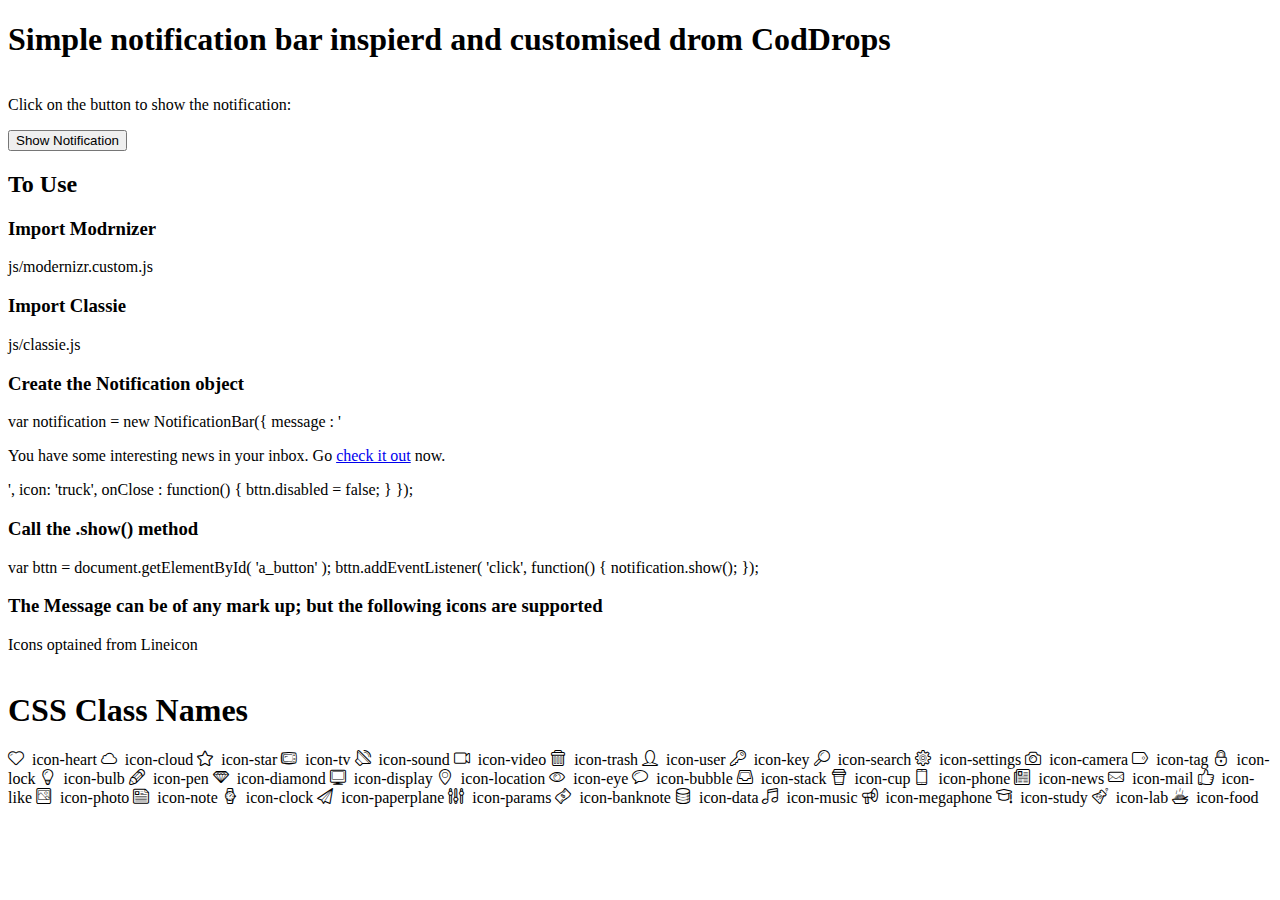
==== index.html @ 0bfe4d2d "included index.html" ====
<!DOCTYPE html>
<html lang="en" class="no-js">
	<head>
		<meta charset="UTF-8" />
		<meta http-equiv="X-UA-Compatible" content="IE=edge"> 
		<meta name="viewport" content="width=device-width, initial-scale=1"> 
		<title>Notification Styles Inspiration | Top Bar Slide</title>
		<meta name="description" content="Various styles and effects for unobtrusive notifications on a website" />
		<meta name="keywords" content="notification, inspiration, style, effect, growl, javascript" />
		<meta name="author" content="Codrops" />
		<!-- <link rel="shortcut icon" href="../favicon.ico"> -->
		<link rel="stylesheet" type="text/css" href="css/notification.css" />
		<script src="js/modernizr.custom.js"></script>
		<!--[if IE]>
  		<script src="http://html5shiv.googlecode.com/svn/trunk/html5.js"></script>
		<![endif]-->
	</head>
	<body class="color-5">
		<div class="container">
			<!-- Top Navigation -->
			
			<header class="codrops-header">
				<h1>Simple notification bar inspierd and customised drom CodDrops</span></h1>
			</header>
			<div class="main clearfix">
				<div class="column">
					<p class="small">Click on the button to show the notification:</p>
					<button id="notification-trigger" class="progress-button">
						<span class="content">Show Notification</span>
						<span class="progress"></span>
					</button>
				</div>
			</div>
			<h2>To Use</h2>
			<div class=""info>
				<h3>Import Modrnizer</h3>
				<div class="instr">
					<span>js/modernizr.custom.js</span>
				</div>
			</div>
			<div class=""info>
				<h3>Import Classie</h3>
				<div class="instr">
					<span>js/classie.js</span>
				</div>
			</div>
			<div class=""info>
				<h3>Create the Notification object</h3>
				<div class="instr">
					<p>
						var notification = new NotificationBar({
							message : '<p>You have some interesting news in your inbox. Go <a href="#">check it out</a> now.</p>',
							icon: 'truck',
							onClose : function() {
								bttn.disabled = false;
							}
						});
					</p>
				</div>
			</div>
			<div class=""info>
				<h3>Call the .show() method</h3>
				<div class="instr">
					<p>
						var bttn = document.getElementById( 'a_button' );
						
						bttn.addEventListener( 'click', function() {
							notification.show();
						});
					</p>
				</div>
			</div>
			<div class=""info>
				<h3>The Message can be of any mark up; but the following icons are supported</h3>
				<p>Icons optained from Lineicon</p>
				<section class="mtm clearfix" id="glyphs">
	<header>
		<h1>CSS Class Names</h1>
	</header>
	<span class="box1">
		<span aria-hidden="true" class="icon-heart"></span>
		&nbsp;icon-heart
	</span>
	<span class="box1">
		<span aria-hidden="true" class="icon-cloud"></span>
		&nbsp;icon-cloud
	</span>
	<span class="box1">
		<span aria-hidden="true" class="icon-star"></span>
		&nbsp;icon-star
	</span>
	<span class="box1">
		<span aria-hidden="true" class="icon-tv"></span>
		&nbsp;icon-tv
	</span>
	<span class="box1">
		<span aria-hidden="true" class="icon-sound"></span>
		&nbsp;icon-sound
	</span>
	<span class="box1">
		<span aria-hidden="true" class="icon-video"></span>
		&nbsp;icon-video
	</span>
	<span class="box1">
		<span aria-hidden="true" class="icon-trash"></span>
		&nbsp;icon-trash
	</span>
	<span class="box1">
		<span aria-hidden="true" class="icon-user"></span>
		&nbsp;icon-user
	</span>
	<span class="box1">
		<span aria-hidden="true" class="icon-key"></span>
		&nbsp;icon-key
	</span>
	<span class="box1">
		<span aria-hidden="true" class="icon-search"></span>
		&nbsp;icon-search
	</span>
	<span class="box1">
		<span aria-hidden="true" class="icon-settings"></span>
		&nbsp;icon-settings
	</span>
	<span class="box1">
		<span aria-hidden="true" class="icon-camera"></span>
		&nbsp;icon-camera
	</span>
	<span class="box1">
		<span aria-hidden="true" class="icon-tag"></span>
		&nbsp;icon-tag
	</span>
	<span class="box1">
		<span aria-hidden="true" class="icon-lock"></span>
		&nbsp;icon-lock
	</span>
	<span class="box1">
		<span aria-hidden="true" class="icon-bulb"></span>
		&nbsp;icon-bulb
	</span>
	<span class="box1">
		<span aria-hidden="true" class="icon-pen"></span>
		&nbsp;icon-pen
	</span>
	<span class="box1">
		<span aria-hidden="true" class="icon-diamond"></span>
		&nbsp;icon-diamond
	</span>
	<span class="box1">
		<span aria-hidden="true" class="icon-display"></span>
		&nbsp;icon-display
	</span>
	<span class="box1">
		<span aria-hidden="true" class="icon-location"></span>
		&nbsp;icon-location
	</span>
	<span class="box1">
		<span aria-hidden="true" class="icon-eye"></span>
		&nbsp;icon-eye
	</span>
	<span class="box1">
		<span aria-hidden="true" class="icon-bubble"></span>
		&nbsp;icon-bubble
	</span>
	<span class="box1">
		<span aria-hidden="true" class="icon-stack"></span>
		&nbsp;icon-stack
	</span>
	<span class="box1">
		<span aria-hidden="true" class="icon-cup"></span>
		&nbsp;icon-cup
	</span>
	<span class="box1">
		<span aria-hidden="true" class="icon-phone"></span>
		&nbsp;icon-phone
	</span>
	<span class="box1">
		<span aria-hidden="true" class="icon-news"></span>
		&nbsp;icon-news
	</span>
	<span class="box1">
		<span aria-hidden="true" class="icon-mail"></span>
		&nbsp;icon-mail
	</span>
	<span class="box1">
		<span aria-hidden="true" class="icon-like"></span>
		&nbsp;icon-like
	</span>
	<span class="box1">
		<span aria-hidden="true" class="icon-photo"></span>
		&nbsp;icon-photo
	</span>
	<span class="box1">
		<span aria-hidden="true" class="icon-note"></span>
		&nbsp;icon-note
	</span>
	<span class="box1">
		<span aria-hidden="true" class="icon-clock"></span>
		&nbsp;icon-clock
	</span>
	<span class="box1">
		<span aria-hidden="true" class="icon-paperplane"></span>
		&nbsp;icon-paperplane
	</span>
	<span class="box1">
		<span aria-hidden="true" class="icon-params"></span>
		&nbsp;icon-params
	</span>
	<span class="box1">
		<span aria-hidden="true" class="icon-banknote"></span>
		&nbsp;icon-banknote
	</span>
	<span class="box1">
		<span aria-hidden="true" class="icon-data"></span>
		&nbsp;icon-data
	</span>
	<span class="box1">
		<span aria-hidden="true" class="icon-music"></span>
		&nbsp;icon-music
	</span>
	<span class="box1">
		<span aria-hidden="true" class="icon-megaphone"></span>
		&nbsp;icon-megaphone
	</span>
	<span class="box1">
		<span aria-hidden="true" class="icon-study"></span>
		&nbsp;icon-study
	</span>
	<span class="box1">
		<span aria-hidden="true" class="icon-lab"></span>
		&nbsp;icon-lab
	</span>
	<span class="box1">
		<span aria-hidden="true" class="icon-food"></span>
		&nbsp;icon-food
	</span>
			</div>
						
		</div><!-- /container -->
		<script src="js/classie.js"></script>
		<!-- <script src="js/notificationFx.js"></script> -->
		<script src="js/NotificationBar.js"></script>
		<script>
			(function() {
				var bttn = document.getElementById( 'notification-trigger' );

				// make sure..
				bttn.disabled = false;

				bttn.addEventListener( 'click', function() {
					// simulate loading (for demo purposes only)
					
					var notification = new NotificationBar({
							message : '<p>Some thing amazing has happened. Go <a href="#">check it out</a> now.</p>',
							/* icon: 'truck', */	
							layout : 'bar',
							location: 'top',
							onClose : function() {
								bttn.disabled = false;
							}
						});

						// show the notification
						notification.show();
					/* 
					classie.add( bttn, 'active' );
					setTimeout( function() {

						classie.remove( bttn, 'active' );
						
						// create the notification
						var notification = new NotificationFx({
							message : '<p>You have some interesting news in your inbox. Go <a href="#">check it out</a> now.</p>',
							icon: 'search',
							layout : 'bar',
							location: 'top',
							effect : 'slidetop',
							type : 'notice', // notice, warning or error
							onClose : function() {
								bttn.disabled = false;
							}
						});

						// show the notification
						notification.show();

					}, 1200 );
					
					// disable the button (for demo purposes only)
					this.disabled = true; */
				} );
			})();
		</script>
	</body>
</html>
---- css/notification.css ----
/* icons */

@import url("linecons/style.css");

/* to ensure padding remains within the page */
*, *:after, *:before { -webkit-box-sizing: border-box; box-sizing: border-box; }
.clearfix:before, .clearfix:after { content: ''; display: table; }
.clearfix:after { clear: both; }

/* ----------------------------------------------------------------------- 
	Default Icons
   ----------------------------------------------------------------------- */

.icon:before {
	font-family: 'linecons';
	speak: none;
	font-style: normal;
	font-weight: normal;
	font-variant: normal;
	text-transform: none;
	line-height: 1;
	font-size: 2em;
	display: inline-block;
	/* Better Font Rendering =========== */
	-webkit-font-smoothing: antialiased;
	-moz-osx-font-smoothing: grayscale;
}
/* 
.icon-search:before {
	content: "\e600";
}
.icon-settings:before {
	content: "\e601";
}
.icon-bulb:before {
	content: "\e602";
}
.icon-mail:before {
	content: "\e603";
}
.icon-paperplane:before {
	content: "\e604";
}
.icon-megaphone:before {
	content: "\e605";
}
.icon-calendar:before {
	content: "\e606";
}
*/
/* ----------------------------------------------------------------------- 
	Default Notification styles
   ----------------------------------------------------------------------- */

.ns-box {
	position: fixed;
	padding: 22px;
	line-height: 1.4;
	z-index: 1000;
	pointer-events: none;
	color: rgba(250,251,255,0.95);
	font-size: 90%;
	font-family: 'Helvetica Neue', 'Segoe UI', Helvetica, Arial, sans-serif;
}

.ns-theme-default {
	background: rgba(150, 127, 173, 0.85);
}

/* positioning */
.ns-box {
	bottom: 0;
	/* top: 0; */ /* the positioning happens here */
	left: 0;
	width: 100%;
}
	

.ns-box.ns-show {
	pointer-events: auto;
}

.ns-box a {
	color: inherit;
	opacity: 0.7;
	font-weight: 700;
}

.ns-box a:hover,
.ns-box a:focus {
	opacity: 1;
}

.ns-box p {
	margin: 0;
}

.ns-box.ns-show,
.ns-box.ns-visible {
	pointer-events: auto;
}

.ns-close {
	width: 20px;
	height: 20px;
	position: absolute;
	right: 4px;
	top: 4px;
	overflow: hidden;
	text-indent: 100%;
	cursor: pointer;
	-webkit-backface-visibility: hidden;
	backface-visibility: hidden;
}

.ns-close:hover, 
.ns-close:focus {
	outline: none;
}

.ns-close::before,
.ns-close::after {
	content: '';
	position: absolute;
	width: 3px;
	height: 60%;
	top: 50%;
	left: 50%;
	background: #6e6e6e;
}

.ns-close:hover::before,
.ns-close:hover::after {
	background: #fff;
}

.ns-close::before {
	-webkit-transform: translate(-50%,-50%) rotate(45deg);
	transform: translate(-50%,-50%) rotate(45deg);
}

.ns-close::after {
	-webkit-transform: translate(-50%,-50%) rotate(-45deg);
	transform: translate(-50%,-50%) rotate(-45deg);
}

.ns-box .ns-close {
	background: transparent;
	top: 50%;
	right: 20px;
	-webkit-transform: translateY(-50%);
	transform: translateY(-50%);
	/* -webkit-transform: translateY(-50%);
	transform: translateY(-50%); */
}

.ns-box .ns-close::before,
.ns-box .ns-close::after {
	background: #b7b5b3;
}

/* prevents post animation flicker */
[class^="ns-effect-"].ns-box.ns-hide,
[class*=" ns-effect-"].ns-box.ns-hide {
	-webkit-animation-direction: reverse;
	animation-direction: reverse;
}

/* Slide on top */
[class*=" ns-effect-"] {
	box-shadow: inset 4.5em 0 rgba(0,0,0,0.6);
}

[class*="ns-effect-slide"] .icon {
	position: absolute;
	display: block;
	font-size: 109%;
	top: 50%;
	left: 1em;
	-webkit-transform: translate3d(0,-50%,0);
	transform: translate3d(0,-50%,0);
}

[class*="ns-effect-slide"] p {
	padding: 0 3.2em;
	font-size: 1.2em;
	display: inline-block;
}


[class*="ns-effect-slide"] .ns-close::before,
[class*="ns-effect-slide"] .ns-close::after {
	width: 2px;
	background: #14151b;
}

[class*="ns-effect-slide"] .ns-close:hover::before,
[class*="ns-effect-slide"] .ns-close:hover::after {
	background: #fff;
}

[class*="ns-effect-slide"].ns-show .icon,
[class*="ns-effect-slide"].ns-show p {
	-webkit-animation-name: animScaleUp;
	animation-name: animScaleUp;
	-webkit-animation-duration: 0.3s;
	animation-duration: 0.3s;
	-webkit-animation-delay: 0.2s;
	animation-delay: 0.2s;
	-webkit-animation-fill-mode: both;
	animation-fill-mode: both;
}

[class*="ns-effect-slide"].ns-show p {
	-webkit-animation-name: animFade;
	animation-name: animFade;
}

@-webkit-keyframes animScaleUp {
	0% { opacity: 0; -webkit-transform: translate3d(0,-50%,0) scale3d(0,0,1); }
	100% { opacity 1; -webkit-transform: translate3d(0,-50%,0) scale3d(1,1,1); }
}

@keyframes animScaleUp {
	0% { opacity: 0; -webkit-transform: translate3d(0,-50%,0) scale3d(0,0,1); transform: translate3d(0,-50%,0) scale3d(0,0,1); }
	100% { opacity 1; -webkit-transform: translate3d(0,-50%,0) scale3d(1,1,1); transform: translate3d(0,-50%,0) scale3d(1,1,1); }
}

[class*="ns-effect-slide"].ns-show,
[class*="ns-effect-slide"].ns-hide {
	-webkit-animation-name: animSlideBottom;
	animation-name: animSlideBottom;
	-webkit-animation-duration: 0.3s;
	animation-duration: 0.3s;
}

@-webkit-keyframes animSlideTop {
	0% { -webkit-transform: translate3d(0,-100%,0); }
	100% { -webkit-transform: translate3d(0,0,0); }
}

@keyframes animSlideTop {
	0% { -webkit-transform: translate3d(0,-100%,0); transform: translate3d(0,-100%,0); }
	100% { -webkit-transform: translate3d(0,0,0); transform: translate3d(0,0,0); }
}

@-webkit-keyframes animSlideBottom {
	0% { -webkit-transform: translate3d(0,100%,0); }
	100% { -webkit-transform: translate3d(0,0,0); }
	/* 0% { -webkit-transform: translate3d(0,0,0); }
	100% { -webkit-transform: translate3d(0,-100%,0); } */
}

@keyframes animSlideBottom {
	0% { -webkit-transform: translate3d(0,100%,0); transform: translate3d(0,100%,0); }
	100% { -webkit-transform: translate3d(0,0,0); transform: translate3d(0,0,0); }
	/* 0% { -webkit-transform: translate3d(0,0,0); transform: translate3d(0,0,0); }
	100% { -webkit-transform: translate3d(0,-100%,0); transform: translate3d(0,-100%,0); } */
}

@-webkit-keyframes animFade {
	0% { opacity: 0; }
	100% { opacity: 1; }
}

@keyframes animFade {
	0% { opacity: 0; }
	100% { opacity: 1; }
}
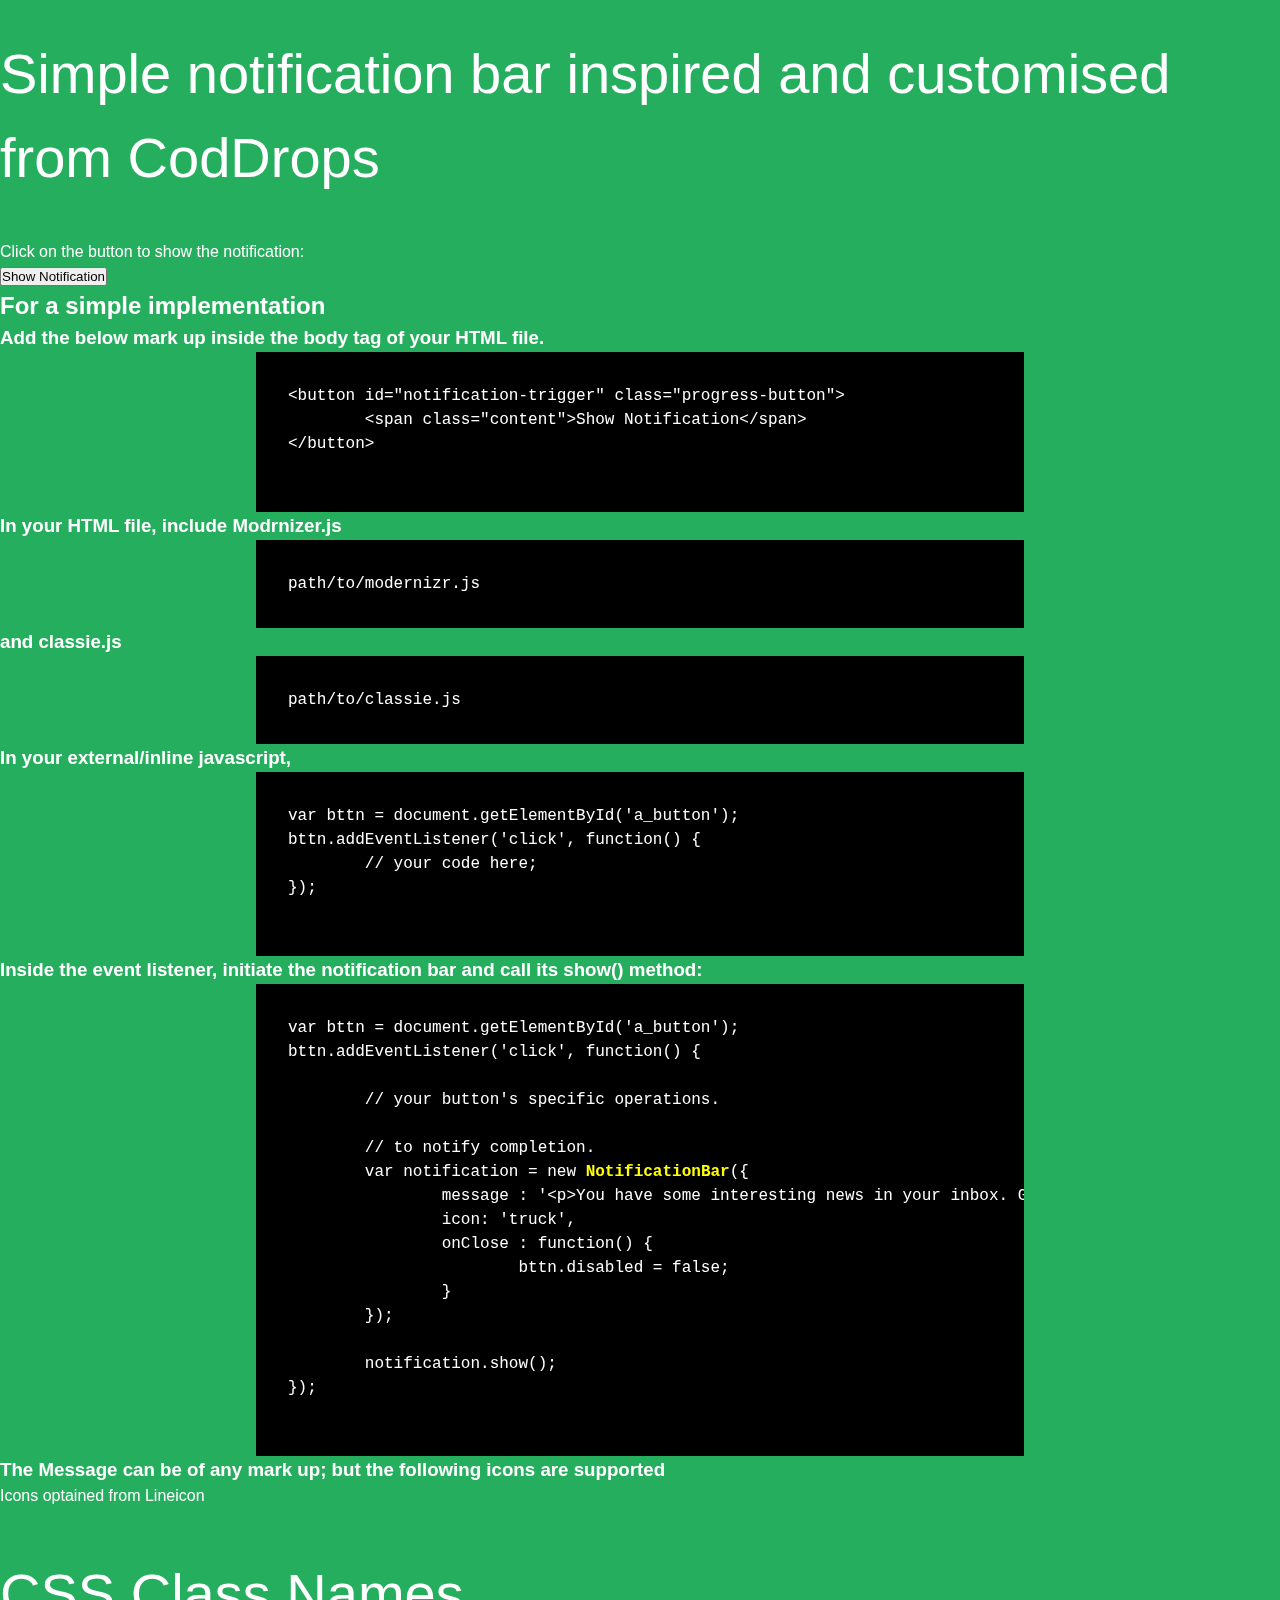
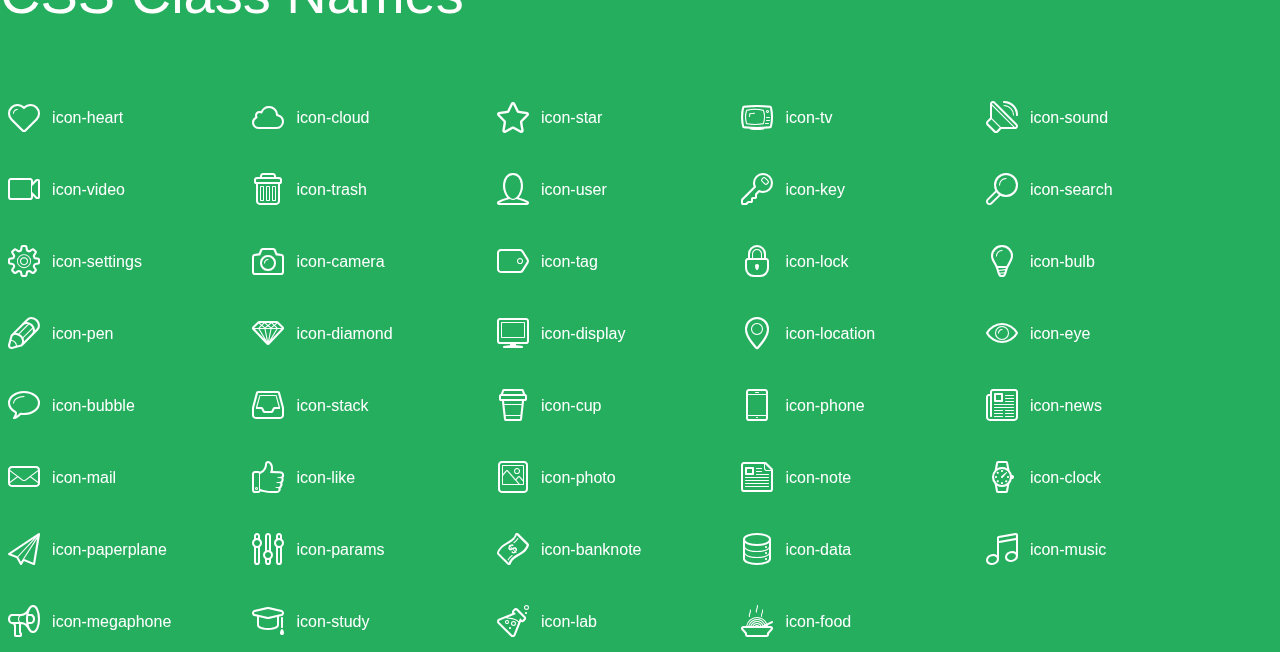
==== commit d9b2917d: "added basic styling" ====
--- a/index.html
+++ b/index.html
@@ -10,17 +10,21 @@
 		<meta name="author" content="Codrops" />
 		<!-- <link rel="shortcut icon" href="../favicon.ico"> -->
 		<link rel="stylesheet" type="text/css" href="css/notification.css" />
+		<link rel="stylesheet" type="text/css" href="css/style.css" />
 		<script src="js/modernizr.custom.js"></script>
 		<!--[if IE]>
   		<script src="http://html5shiv.googlecode.com/svn/trunk/html5.js"></script>
 		<![endif]-->
+		<style>
+
+</style>
 	</head>
 	<body class="color-5">
 		<div class="container">
 			<!-- Top Navigation -->
 			
 			<header class="codrops-header">
-				<h1>Simple notification bar inspierd and customised drom CodDrops</span></h1>
+				<h1>Simple notification bar inspired and customised from CodDrops</span></h1>
 			</header>
 			<div class="main clearfix">
 				<div class="column">
@@ -31,46 +35,65 @@
 					</button>
 				</div>
 			</div>
-			<h2>To Use</h2>
+			<h2>For a simple implementation</h2>
 			<div class=""info>
-				<h3>Import Modrnizer</h3>
-				<div class="instr">
-					<span>js/modernizr.custom.js</span>
-				</div>
-			</div>
-			<div class=""info>
-				<h3>Import Classie</h3>
-				<div class="instr">
-					<span>js/classie.js</span>
-				</div>
-			</div>
-			<div class=""info>
-				<h3>Create the Notification object</h3>
-				<div class="instr">
-					<p>
-						var notification = new NotificationBar({
-							message : '<p>You have some interesting news in your inbox. Go <a href="#">check it out</a> now.</p>',
-							icon: 'truck',
-							onClose : function() {
-								bttn.disabled = false;
-							}
-						});
-					</p>
-				</div>
-			</div>
-			<div class=""info>
-				<h3>Call the .show() method</h3>
-				<div class="instr">
-					<p>
-						var bttn = document.getElementById( 'a_button' );
-						
-						bttn.addEventListener( 'click', function() {
-							notification.show();
-						});
-					</p>
-				</div>
-			</div>
-			<div class=""info>
+				<h3>Add the below mark up inside the body tag of your HTML file.</h3>
+				<div class="instr">
+					<pre class="snippet">
+&lt;button id="notification-trigger" class="progress-button"&gt;
+	&lt;span class="content"&gt;Show Notification&lt;/span&gt;
+&lt;/button&gt;
+					</pre>
+				</div>
+			</div>
+			
+			<div class="info">
+				<h3>In your HTML file, include Modrnizer.js</h3>
+				<div class="instr">
+					<pre class="snippet">path/to/modernizr.js</pre>
+				</div>
+			</div>
+			<div class="info">
+				<h3>and classie.js</h3>
+				<div class="instr">
+					<pre class="snippet">path/to/classie.js</pre>
+				</div>
+			</div>
+			<div class="info">
+				<h3>In your external/inline javascript, </h3>
+				<div class="instr">
+					<pre class="snippet">
+var bttn = document.getElementById('a_button');
+bttn.addEventListener('click', function() {
+	// your code here;
+});
+					</pre>
+				</div>
+			</div>
+			<div class="info">
+				<h3> Inside the event listener, initiate the notification bar and call its show() method:</h3>
+				<div class="instr">
+					<pre class="snippet">
+var bttn = document.getElementById('a_button');
+bttn.addEventListener('click', function() {
+
+	// your button's specific operations.
+
+	// to notify completion.
+	var notification = new <b style="color: yellow; text-decoration: none;">NotificationBar</b>({
+		message : '&lt;p&gt;You have some interesting news in your inbox. Go &lt;a href="#"&gt;check it out&lt;/a&gt; now.&lt;/p&gt;',
+		icon: 'truck',
+		onClose : function() {
+			bttn.disabled = false;
+		}
+	});
+	
+	notification.show();
+});
+					</pre>
+				</div>
+			</div>
+			<div class="info">
 				<h3>The Message can be of any mark up; but the following icons are supported</h3>
 				<p>Icons optained from Lineicon</p>
 				<section class="mtm clearfix" id="glyphs">
--- a/css/style.css
+++ b/css/style.css
@@ -0,0 +1,119 @@
+	section, header, footer {display: block;}
+	body {
+		font-family: 'Varela Round', sans-serif;
+		color: #333333;
+		line-height: 1.5;
+		font-size: 16px;
+		background:#26ae5f;
+		color:white;
+		-moz-text-shadow: 0 1px 1px rgba(0, 0, 0, 0.21);
+		-webkit-text-shadow: 0 1px 1px rgba(0, 0, 0, 0.21);
+	}
+	* {
+		-moz-box-sizing: border-box;
+		-webkit-box-sizing: border-box;
+		box-sizing: border-box;
+		margin: 0;
+		padding: 0;
+	}
+	.glyph {
+		float: left;
+		text-align: center;
+		padding: .5em;
+		margin: 0 .5em;
+		width: 7em;
+		border-radius: .375em;
+		top:0;
+		position:relative;
+		-webkit-transition:0.2s ease-in;
+		-o-transition:0.2s ease-in;
+		-moz-transition:0.2s ease-in;
+		-ie-transition:0.2s ease-in;
+		transition:0.2s ease-in;
+	}
+	.glyph input {
+		width: 100%;
+		text-align: center;
+		font-family: consolas, monospace;
+		border-radius:3px;
+		border:none;
+		padding:4px;
+		background:#26AE5C;
+		color:#26AE5C;
+		-webkit-transition:0.2s ease-in;
+		-o-transition:0.2s ease-in;
+		-moz-transition:0.2s ease-in;
+		-ie-transition:0.2s ease-in;
+		transition:0.2s ease-in;
+	}
+	.glyph:hover input {
+		background:#26ae5f;
+		padding:4px;
+		color:#ffffff;
+	}
+	.glyph:hover {
+		-webkit-transition: all 0.5s ease-out;
+		background:#222821;
+		color:#fff;
+		text-shadow: none;
+		-moz-text-shadow: none;
+		-webkit-text-shadow: none;
+		top:-5px;
+		position:relative;
+	}
+	.glyph input, .mtm {
+		margin-top: .75em;
+	}
+	.w-main {
+		width: 770px;
+		text-align:center;
+	}
+	.centered {
+		margin-left: auto;
+		margin-right: auto;
+	}
+	.fs1 {
+		font-size: 3em;
+	}
+	header {
+		margin: 2em 0;
+		padding-bottom: .5em;
+	}
+	header h1 {
+		font-size: 3.5em;
+		font-weight: normal;
+	}
+	.clearfix:before, .clearfix:after { content: ""; display: table; }
+	.clearfix:after, .clear { clear: both; }
+	footer {
+		margin: 2em 0;
+		padding: 2em 0;
+		border-top: 1px solid rgb(60, 189, 114);
+		box-shadow: 0 -1px rgb(33, 165, 89);
+	}
+	a, a:visited {
+		color: #ffffff; text-decoration:none;
+	}
+	a:hover, a:focus {color: #222821; text-decoration:none;}
+	.box1 {
+		display: inline-block;
+		width: 14em;
+		padding: .25em .5em;
+		margin: .5em 1em .5em 0;
+		text-align:left;
+		
+	}
+	.box1 span { 
+		font-size:2em;
+		position: relative;
+		top: 0.25em;
+		margin-right: 0.1em;
+	}
+	
+	.snippet {
+		padding: 2em;
+		background-color: black;
+		margin: auto;
+		width: 60%;
+		overflow-x: auto;
+	}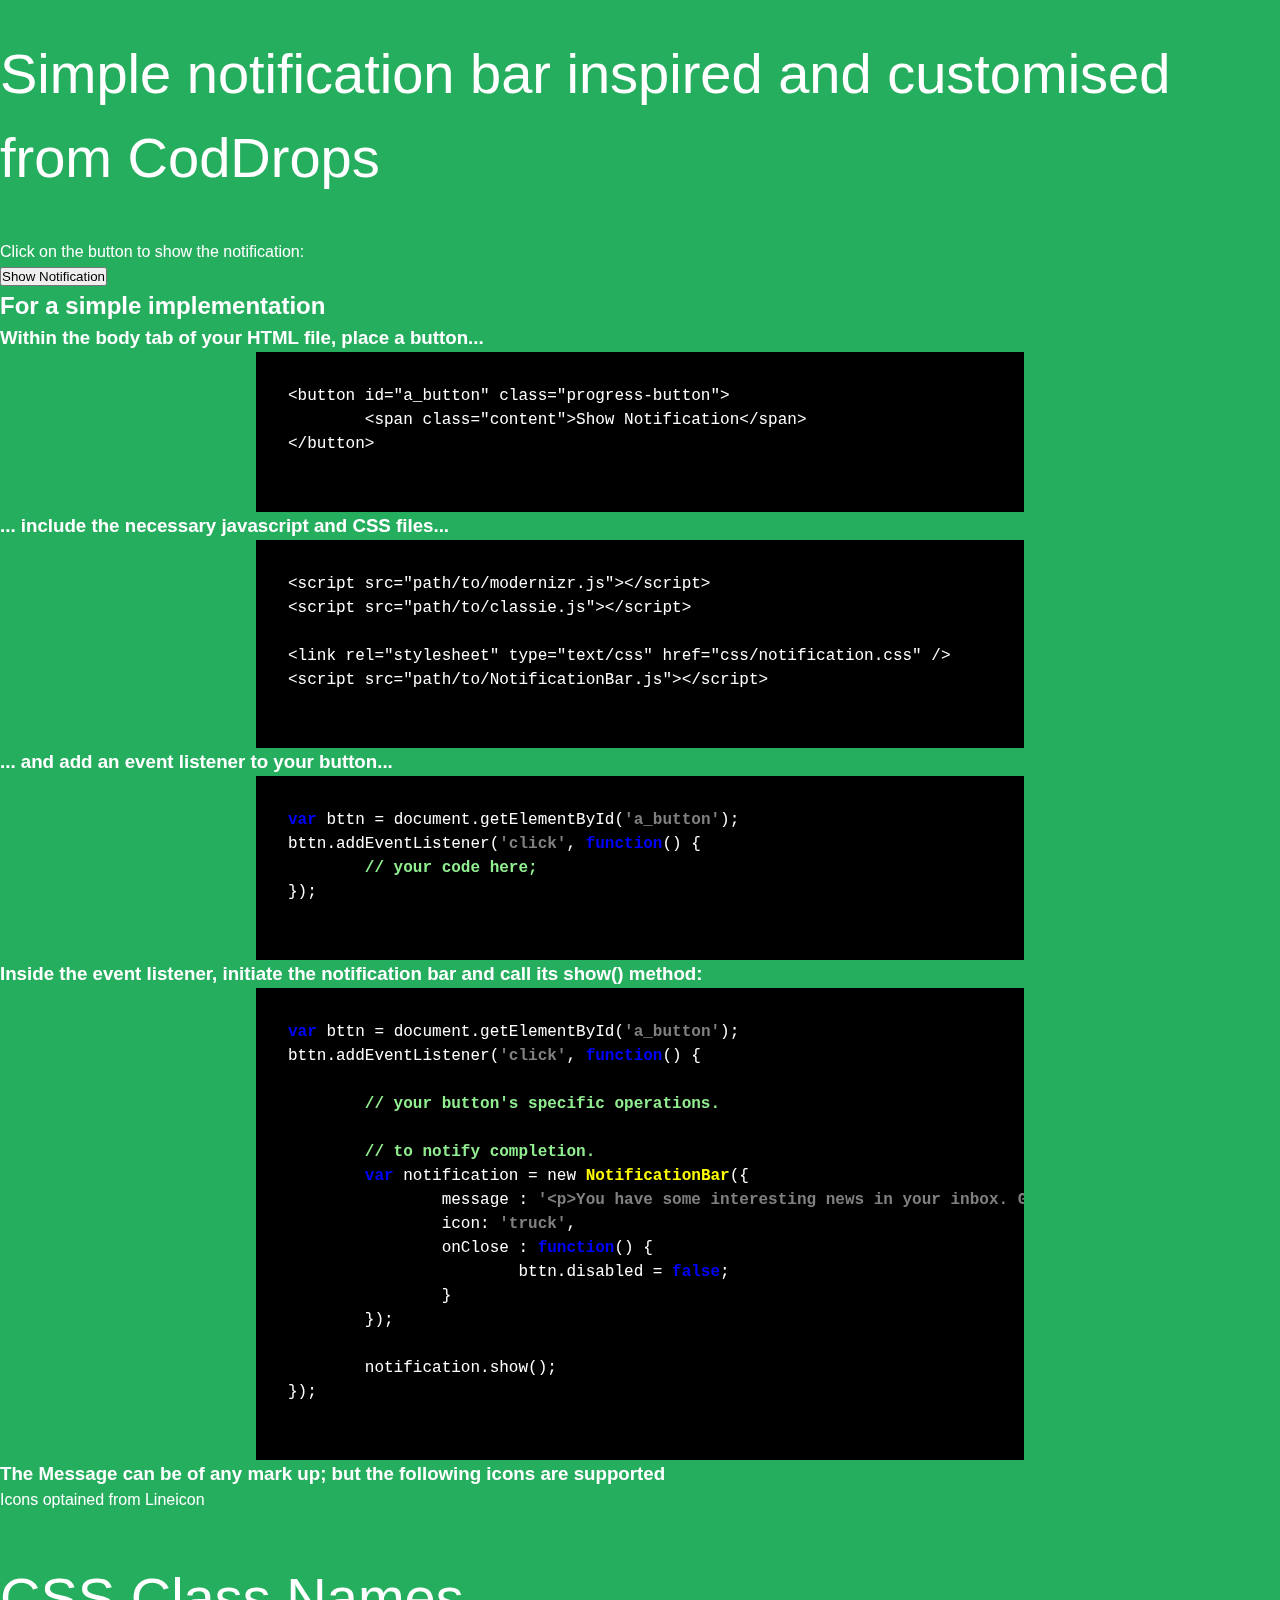
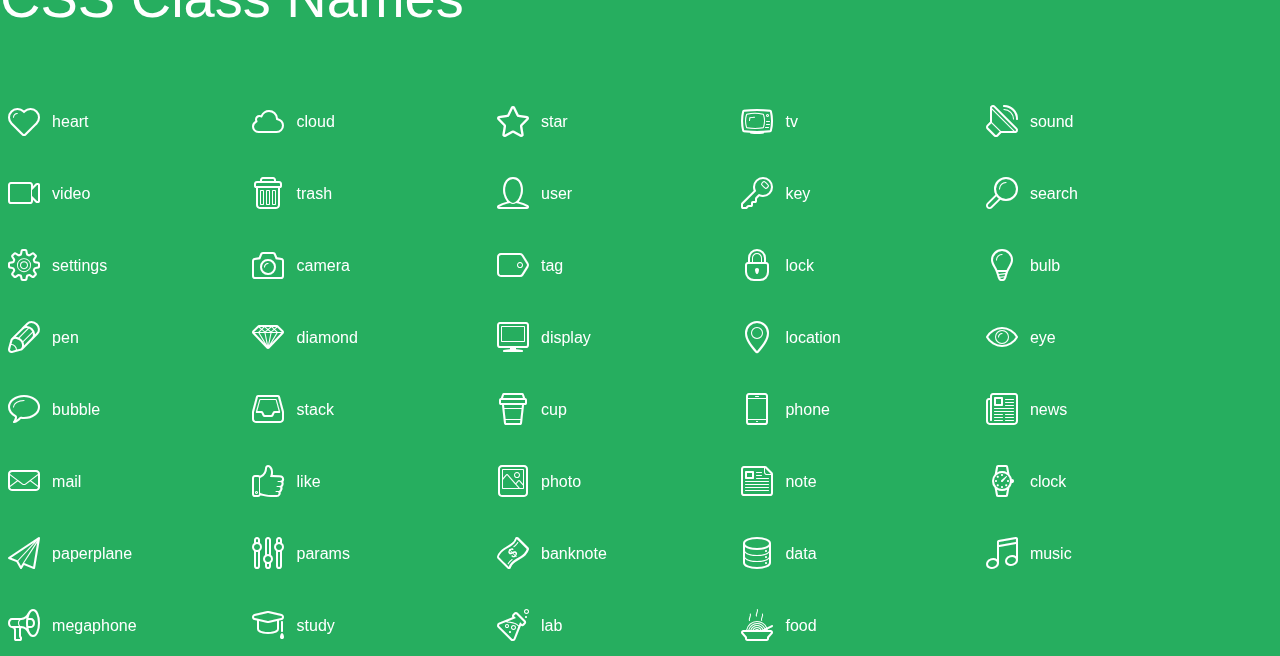
==== commit 3b9d179c: "More improvements to styling" ====
--- a/index.html
+++ b/index.html
@@ -4,7 +4,7 @@
 		<meta charset="UTF-8" />
 		<meta http-equiv="X-UA-Compatible" content="IE=edge"> 
 		<meta name="viewport" content="width=device-width, initial-scale=1"> 
-		<title>Notification Styles Inspiration | Top Bar Slide</title>
+		<title>Simple Notification bar</title>
 		<meta name="description" content="Various styles and effects for unobtrusive notifications on a website" />
 		<meta name="keywords" content="notification, inspiration, style, effect, growl, javascript" />
 		<meta name="author" content="Codrops" />
@@ -15,9 +15,6 @@
 		<!--[if IE]>
   		<script src="http://html5shiv.googlecode.com/svn/trunk/html5.js"></script>
 		<![endif]-->
-		<style>
-
-</style>
 	</head>
 	<body class="color-5">
 		<div class="container">
@@ -37,10 +34,10 @@
 			</div>
 			<h2>For a simple implementation</h2>
 			<div class=""info>
-				<h3>Add the below mark up inside the body tag of your HTML file.</h3>
+				<h3>Within the body tab of your HTML file, place a button...</h3>
 				<div class="instr">
 					<pre class="snippet">
-&lt;button id="notification-trigger" class="progress-button"&gt;
+&lt;button id="a_button" class="progress-button"&gt;
 	&lt;span class="content"&gt;Show Notification&lt;/span&gt;
 &lt;/button&gt;
 					</pre>
@@ -48,24 +45,24 @@
 			</div>
 			
 			<div class="info">
-				<h3>In your HTML file, include Modrnizer.js</h3>
-				<div class="instr">
-					<pre class="snippet">path/to/modernizr.js</pre>
-				</div>
-			</div>
-			<div class="info">
-				<h3>and classie.js</h3>
-				<div class="instr">
-					<pre class="snippet">path/to/classie.js</pre>
-				</div>
-			</div>
-			<div class="info">
-				<h3>In your external/inline javascript, </h3>
+				<h3>... include the necessary javascript and CSS files...</h3>
 				<div class="instr">
 					<pre class="snippet">
-var bttn = document.getElementById('a_button');
-bttn.addEventListener('click', function() {
-	// your code here;
+&lt;script src="path/to/modernizr.js"&gt;&lt;/script&gt;
+&lt;script src="path/to/classie.js"&gt;&lt;/script&gt;
+
+&lt;link rel="stylesheet" type="text/css" href="css/notification.css" /&gt;
+&lt;script src="path/to/NotificationBar.js"&gt;&lt;/script&gt;
+					</pre>
+				</div>
+			</div>
+			<div class="info">
+				<h3>... and add an event listener to your button...</h3>
+				<div class="instr">
+					<pre class="snippet">
+<b class="keyword">var</b> bttn = document.getElementById(<b class="string_literal">'a_button'</b>);
+bttn.addEventListener(<b class="string_literal">'click'</b>, <b class="keyword">function</b>() {
+	<b class="comment">// your code here;</b>
 });
 					</pre>
 				</div>
@@ -74,17 +71,17 @@
 				<h3> Inside the event listener, initiate the notification bar and call its show() method:</h3>
 				<div class="instr">
 					<pre class="snippet">
-var bttn = document.getElementById('a_button');
-bttn.addEventListener('click', function() {
-
-	// your button's specific operations.
-
-	// to notify completion.
-	var notification = new <b style="color: yellow; text-decoration: none;">NotificationBar</b>({
-		message : '&lt;p&gt;You have some interesting news in your inbox. Go &lt;a href="#"&gt;check it out&lt;/a&gt; now.&lt;/p&gt;',
-		icon: 'truck',
-		onClose : function() {
-			bttn.disabled = false;
+<b class="keyword">var</b> bttn = document.getElementById(<b class="string_literal">'a_button'</b>);
+bttn.addEventListener(<b class="string_literal">'click'</b>, <b class="keyword">function</b>() {
+
+	<b class="comment">// your button's specific operations.</b>
+
+	<b class="comment">// to notify completion.</b>
+	<b class="keyword">var</b> notification = new <b style="color: yellow; text-decoration: none;">NotificationBar</b>({
+		message : <b class="string_literal">'&lt;p&gt;You have some interesting news in your inbox. Go &lt;a href="#"&gt;check it out&lt;/a&gt; now.&lt;/p&gt;'</b>,
+		icon: <b class="string_literal">'truck'</b>,
+		onClose : <b class="keyword">function</b>() {
+			bttn.disabled = <b class="keyword">false</b>;
 		}
 	});
 	
@@ -102,159 +99,159 @@
 	</header>
 	<span class="box1">
 		<span aria-hidden="true" class="icon-heart"></span>
-		&nbsp;icon-heart
+		&nbsp;heart
 	</span>
 	<span class="box1">
 		<span aria-hidden="true" class="icon-cloud"></span>
-		&nbsp;icon-cloud
+		&nbsp;cloud
 	</span>
 	<span class="box1">
 		<span aria-hidden="true" class="icon-star"></span>
-		&nbsp;icon-star
+		&nbsp;star
 	</span>
 	<span class="box1">
 		<span aria-hidden="true" class="icon-tv"></span>
-		&nbsp;icon-tv
+		&nbsp;tv
 	</span>
 	<span class="box1">
 		<span aria-hidden="true" class="icon-sound"></span>
-		&nbsp;icon-sound
+		&nbsp;sound
 	</span>
 	<span class="box1">
 		<span aria-hidden="true" class="icon-video"></span>
-		&nbsp;icon-video
+		&nbsp;video
 	</span>
 	<span class="box1">
 		<span aria-hidden="true" class="icon-trash"></span>
-		&nbsp;icon-trash
+		&nbsp;trash
 	</span>
 	<span class="box1">
 		<span aria-hidden="true" class="icon-user"></span>
-		&nbsp;icon-user
+		&nbsp;user
 	</span>
 	<span class="box1">
 		<span aria-hidden="true" class="icon-key"></span>
-		&nbsp;icon-key
+		&nbsp;key
 	</span>
 	<span class="box1">
 		<span aria-hidden="true" class="icon-search"></span>
-		&nbsp;icon-search
+		&nbsp;search
 	</span>
 	<span class="box1">
 		<span aria-hidden="true" class="icon-settings"></span>
-		&nbsp;icon-settings
+		&nbsp;settings
 	</span>
 	<span class="box1">
 		<span aria-hidden="true" class="icon-camera"></span>
-		&nbsp;icon-camera
+		&nbsp;camera
 	</span>
 	<span class="box1">
 		<span aria-hidden="true" class="icon-tag"></span>
-		&nbsp;icon-tag
+		&nbsp;tag
 	</span>
 	<span class="box1">
 		<span aria-hidden="true" class="icon-lock"></span>
-		&nbsp;icon-lock
+		&nbsp;lock
 	</span>
 	<span class="box1">
 		<span aria-hidden="true" class="icon-bulb"></span>
-		&nbsp;icon-bulb
+		&nbsp;bulb
 	</span>
 	<span class="box1">
 		<span aria-hidden="true" class="icon-pen"></span>
-		&nbsp;icon-pen
+		&nbsp;pen
 	</span>
 	<span class="box1">
 		<span aria-hidden="true" class="icon-diamond"></span>
-		&nbsp;icon-diamond
+		&nbsp;diamond
 	</span>
 	<span class="box1">
 		<span aria-hidden="true" class="icon-display"></span>
-		&nbsp;icon-display
+		&nbsp;display
 	</span>
 	<span class="box1">
 		<span aria-hidden="true" class="icon-location"></span>
-		&nbsp;icon-location
+		&nbsp;location
 	</span>
 	<span class="box1">
 		<span aria-hidden="true" class="icon-eye"></span>
-		&nbsp;icon-eye
+		&nbsp;eye
 	</span>
 	<span class="box1">
 		<span aria-hidden="true" class="icon-bubble"></span>
-		&nbsp;icon-bubble
+		&nbsp;bubble
 	</span>
 	<span class="box1">
 		<span aria-hidden="true" class="icon-stack"></span>
-		&nbsp;icon-stack
+		&nbsp;stack
 	</span>
 	<span class="box1">
 		<span aria-hidden="true" class="icon-cup"></span>
-		&nbsp;icon-cup
+		&nbsp;cup
 	</span>
 	<span class="box1">
 		<span aria-hidden="true" class="icon-phone"></span>
-		&nbsp;icon-phone
+		&nbsp;phone
 	</span>
 	<span class="box1">
 		<span aria-hidden="true" class="icon-news"></span>
-		&nbsp;icon-news
+		&nbsp;news
 	</span>
 	<span class="box1">
 		<span aria-hidden="true" class="icon-mail"></span>
-		&nbsp;icon-mail
+		&nbsp;mail
 	</span>
 	<span class="box1">
 		<span aria-hidden="true" class="icon-like"></span>
-		&nbsp;icon-like
+		&nbsp;like
 	</span>
 	<span class="box1">
 		<span aria-hidden="true" class="icon-photo"></span>
-		&nbsp;icon-photo
+		&nbsp;photo
 	</span>
 	<span class="box1">
 		<span aria-hidden="true" class="icon-note"></span>
-		&nbsp;icon-note
+		&nbsp;note
 	</span>
 	<span class="box1">
 		<span aria-hidden="true" class="icon-clock"></span>
-		&nbsp;icon-clock
+		&nbsp;clock
 	</span>
 	<span class="box1">
 		<span aria-hidden="true" class="icon-paperplane"></span>
-		&nbsp;icon-paperplane
+		&nbsp;paperplane
 	</span>
 	<span class="box1">
 		<span aria-hidden="true" class="icon-params"></span>
-		&nbsp;icon-params
+		&nbsp;params
 	</span>
 	<span class="box1">
 		<span aria-hidden="true" class="icon-banknote"></span>
-		&nbsp;icon-banknote
+		&nbsp;banknote
 	</span>
 	<span class="box1">
 		<span aria-hidden="true" class="icon-data"></span>
-		&nbsp;icon-data
+		&nbsp;data
 	</span>
 	<span class="box1">
 		<span aria-hidden="true" class="icon-music"></span>
-		&nbsp;icon-music
+		&nbsp;music
 	</span>
 	<span class="box1">
 		<span aria-hidden="true" class="icon-megaphone"></span>
-		&nbsp;icon-megaphone
+		&nbsp;megaphone
 	</span>
 	<span class="box1">
 		<span aria-hidden="true" class="icon-study"></span>
-		&nbsp;icon-study
+		&nbsp;study
 	</span>
 	<span class="box1">
 		<span aria-hidden="true" class="icon-lab"></span>
-		&nbsp;icon-lab
+		&nbsp;lab
 	</span>
 	<span class="box1">
 		<span aria-hidden="true" class="icon-food"></span>
-		&nbsp;icon-food
+		&nbsp;food
 	</span>
 			</div>
 						
--- a/css/style.css
+++ b/css/style.css
@@ -116,4 +116,19 @@
 		margin: auto;
 		width: 60%;
 		overflow-x: auto;
+	}
+	
+	.comment {
+		text-decoration: none;
+		color: #90EE90;
+	}
+	
+	.string_literal {
+		text-decoration: none;
+		color: grey;
+	}
+	
+	.keyword {
+		text-decoration: none;
+		color: blue;
 	}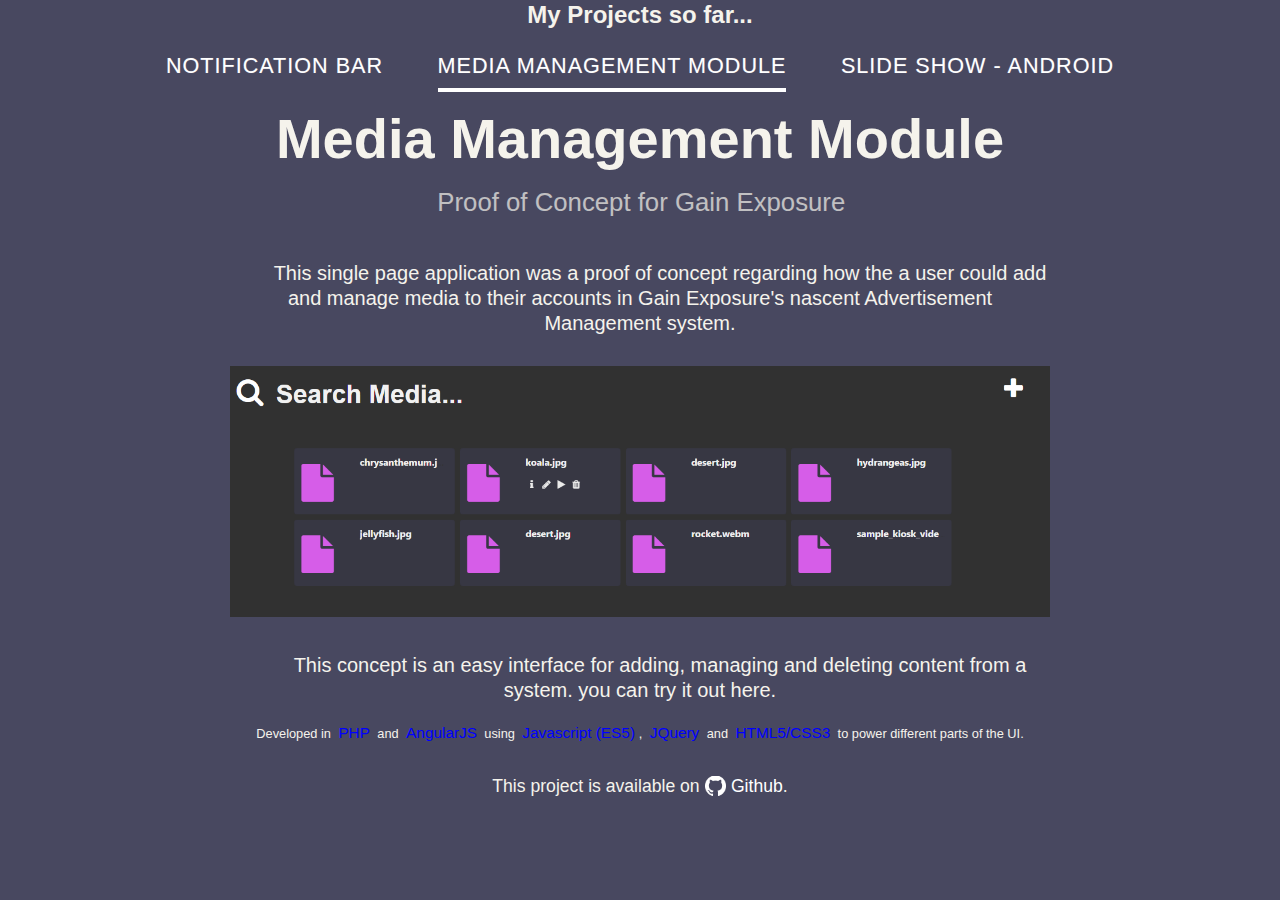
==== commit 773a0ce4: "Revised the complete UI" ====
--- a/index.html
+++ b/index.html
@@ -1,314 +1,62 @@
 <!DOCTYPE html>
-<html lang="en" class="no-js">
-	<head>
-		<meta charset="UTF-8" />
-		<meta http-equiv="X-UA-Compatible" content="IE=edge"> 
-		<meta name="viewport" content="width=device-width, initial-scale=1"> 
-		<title>Simple Notification bar</title>
-		<meta name="description" content="Various styles and effects for unobtrusive notifications on a website" />
-		<meta name="keywords" content="notification, inspiration, style, effect, growl, javascript" />
-		<meta name="author" content="Codrops" />
-		<!-- <link rel="shortcut icon" href="../favicon.ico"> -->
-		<link rel="stylesheet" type="text/css" href="css/notification.css" />
-		<link rel="stylesheet" type="text/css" href="css/style.css" />
-		<script src="js/modernizr.custom.js"></script>
-		<!--[if IE]>
-  		<script src="http://html5shiv.googlecode.com/svn/trunk/html5.js"></script>
-		<![endif]-->
-	</head>
-	<body class="color-5">
-		<div class="container">
-			<!-- Top Navigation -->
-			
-			<header class="codrops-header">
-				<h1>Simple notification bar inspired and customised from CodDrops</span></h1>
-			</header>
-			<div class="main clearfix">
-				<div class="column">
-					<p class="small">Click on the button to show the notification:</p>
-					<button id="notification-trigger" class="progress-button">
-						<span class="content">Show Notification</span>
-						<span class="progress"></span>
-					</button>
+<!-- saved from url=(0094)https://rawgit.com/miguel-perez/smoothState.js/master/demos/anchor-transitions/page-right.html -->
+<html class="gr__rawgit_com"><head><meta http-equiv="Content-Type" content="text/html; charset=UTF-8">
+    
+    <meta http-equiv="X-UA-Compatible" content="IE=edge">
+    <meta name="viewport" content="width=device-width, initial-scale=1">
+    <title>Media Module</title>
+
+	<!-- icon -->
+	<link rel="shortcut icon" type="image/x-icon" href="icon.ico" />
+	
+    <!-- Styles -->
+    <link rel="stylesheet" href="./css/style.css">
+  </head>
+  <body data-gr-c-s-loaded="true" class="media_module">
+    <div id="page_wrapper" data-transition="moveright" class="">
+		<div class="page_header wrap">
+			<div>
+				<H2>My Projects so far...</h2>
+			</div>
+			<nav class="project_links">
+				<a href="page-left.html" data-target="-1">Notification Bar</a>
+				<a href="index.html" class="active" data-target="0">Media Management module</a>
+				<a href="page-right.html" data-target="1">Slide Show - Android</a>
+			</nav>
+		</div>
+		<div class="page_content wrap">
+			<div class="project_description sceneElement" data-viewport="0">
+				<header class="nav_header">
+					<h1>Media Management Module</h1>
+					<h1><span>Proof of Concept for Gain Exposure</span></h1>
+				</header>
+				<div class="project_info">
+					<div class="description">
+						<p>
+							This single page application was a proof of concept regarding how the a user could add and manage media to their accounts in Gain Exposure's nascent Advertisement Management system.
+						</p>
+						<img src="img/media_module.png" alt="Media_module Screenshot">
+						<p>
+							This concept is an easy interface for adding, managing and deleting content from a system. you can try it out here.
+						</p>
+					</div>
+					<div class="tools_used">
+						<p>Developed in <span>PHP</span> and <span>AngularJS</span> using <span>Javascript (ES5)</span>, <span>JQuery</span> and <span>HTML5/CSS3</span> to power different parts of the UI.</p>
+					</div>
+					
 				</div>
 			</div>
-			<h2>For a simple implementation</h2>
-			<div class=""info>
-				<h3>Within the body tab of your HTML file, place a button...</h3>
-				<div class="instr">
-					<pre class="snippet">
-&lt;button id="a_button" class="progress-button"&gt;
-	&lt;span class="content"&gt;Show Notification&lt;/span&gt;
-&lt;/button&gt;
-					</pre>
-				</div>
+		</div>
+		<div class="sceneElement page_footer wrap">
+			<div class="instruction">
+				<p>This project is available on <a href="https://github.com/rafe721/media-poc" class="github">Github</a>.</p>
 			</div>
-			
-			<div class="info">
-				<h3>... include the necessary javascript and CSS files...</h3>
-				<div class="instr">
-					<pre class="snippet">
-&lt;script src="path/to/modernizr.js"&gt;&lt;/script&gt;
-&lt;script src="path/to/classie.js"&gt;&lt;/script&gt;
+		</div>
+	</div>
 
-&lt;link rel="stylesheet" type="text/css" href="css/notification.css" /&gt;
-&lt;script src="path/to/NotificationBar.js"&gt;&lt;/script&gt;
-					</pre>
-				</div>
-			</div>
-			<div class="info">
-				<h3>... and add an event listener to your button...</h3>
-				<div class="instr">
-					<pre class="snippet">
-<b class="keyword">var</b> bttn = document.getElementById(<b class="string_literal">'a_button'</b>);
-bttn.addEventListener(<b class="string_literal">'click'</b>, <b class="keyword">function</b>() {
-	<b class="comment">// your code here;</b>
-});
-					</pre>
-				</div>
-			</div>
-			<div class="info">
-				<h3> Inside the event listener, initiate the notification bar and call its show() method:</h3>
-				<div class="instr">
-					<pre class="snippet">
-<b class="keyword">var</b> bttn = document.getElementById(<b class="string_literal">'a_button'</b>);
-bttn.addEventListener(<b class="string_literal">'click'</b>, <b class="keyword">function</b>() {
-
-	<b class="comment">// your button's specific operations.</b>
-
-	<b class="comment">// to notify completion.</b>
-	<b class="keyword">var</b> notification = new <b style="color: yellow; text-decoration: none;">NotificationBar</b>({
-		message : <b class="string_literal">'&lt;p&gt;You have some interesting news in your inbox. Go &lt;a href="#"&gt;check it out&lt;/a&gt; now.&lt;/p&gt;'</b>,
-		icon: <b class="string_literal">'truck'</b>,
-		onClose : <b class="keyword">function</b>() {
-			bttn.disabled = <b class="keyword">false</b>;
-		}
-	});
-	
-	notification.show();
-});
-					</pre>
-				</div>
-			</div>
-			<div class="info">
-				<h3>The Message can be of any mark up; but the following icons are supported</h3>
-				<p>Icons optained from Lineicon</p>
-				<section class="mtm clearfix" id="glyphs">
-	<header>
-		<h1>CSS Class Names</h1>
-	</header>
-	<span class="box1">
-		<span aria-hidden="true" class="icon-heart"></span>
-		&nbsp;heart
-	</span>
-	<span class="box1">
-		<span aria-hidden="true" class="icon-cloud"></span>
-		&nbsp;cloud
-	</span>
-	<span class="box1">
-		<span aria-hidden="true" class="icon-star"></span>
-		&nbsp;star
-	</span>
-	<span class="box1">
-		<span aria-hidden="true" class="icon-tv"></span>
-		&nbsp;tv
-	</span>
-	<span class="box1">
-		<span aria-hidden="true" class="icon-sound"></span>
-		&nbsp;sound
-	</span>
-	<span class="box1">
-		<span aria-hidden="true" class="icon-video"></span>
-		&nbsp;video
-	</span>
-	<span class="box1">
-		<span aria-hidden="true" class="icon-trash"></span>
-		&nbsp;trash
-	</span>
-	<span class="box1">
-		<span aria-hidden="true" class="icon-user"></span>
-		&nbsp;user
-	</span>
-	<span class="box1">
-		<span aria-hidden="true" class="icon-key"></span>
-		&nbsp;key
-	</span>
-	<span class="box1">
-		<span aria-hidden="true" class="icon-search"></span>
-		&nbsp;search
-	</span>
-	<span class="box1">
-		<span aria-hidden="true" class="icon-settings"></span>
-		&nbsp;settings
-	</span>
-	<span class="box1">
-		<span aria-hidden="true" class="icon-camera"></span>
-		&nbsp;camera
-	</span>
-	<span class="box1">
-		<span aria-hidden="true" class="icon-tag"></span>
-		&nbsp;tag
-	</span>
-	<span class="box1">
-		<span aria-hidden="true" class="icon-lock"></span>
-		&nbsp;lock
-	</span>
-	<span class="box1">
-		<span aria-hidden="true" class="icon-bulb"></span>
-		&nbsp;bulb
-	</span>
-	<span class="box1">
-		<span aria-hidden="true" class="icon-pen"></span>
-		&nbsp;pen
-	</span>
-	<span class="box1">
-		<span aria-hidden="true" class="icon-diamond"></span>
-		&nbsp;diamond
-	</span>
-	<span class="box1">
-		<span aria-hidden="true" class="icon-display"></span>
-		&nbsp;display
-	</span>
-	<span class="box1">
-		<span aria-hidden="true" class="icon-location"></span>
-		&nbsp;location
-	</span>
-	<span class="box1">
-		<span aria-hidden="true" class="icon-eye"></span>
-		&nbsp;eye
-	</span>
-	<span class="box1">
-		<span aria-hidden="true" class="icon-bubble"></span>
-		&nbsp;bubble
-	</span>
-	<span class="box1">
-		<span aria-hidden="true" class="icon-stack"></span>
-		&nbsp;stack
-	</span>
-	<span class="box1">
-		<span aria-hidden="true" class="icon-cup"></span>
-		&nbsp;cup
-	</span>
-	<span class="box1">
-		<span aria-hidden="true" class="icon-phone"></span>
-		&nbsp;phone
-	</span>
-	<span class="box1">
-		<span aria-hidden="true" class="icon-news"></span>
-		&nbsp;news
-	</span>
-	<span class="box1">
-		<span aria-hidden="true" class="icon-mail"></span>
-		&nbsp;mail
-	</span>
-	<span class="box1">
-		<span aria-hidden="true" class="icon-like"></span>
-		&nbsp;like
-	</span>
-	<span class="box1">
-		<span aria-hidden="true" class="icon-photo"></span>
-		&nbsp;photo
-	</span>
-	<span class="box1">
-		<span aria-hidden="true" class="icon-note"></span>
-		&nbsp;note
-	</span>
-	<span class="box1">
-		<span aria-hidden="true" class="icon-clock"></span>
-		&nbsp;clock
-	</span>
-	<span class="box1">
-		<span aria-hidden="true" class="icon-paperplane"></span>
-		&nbsp;paperplane
-	</span>
-	<span class="box1">
-		<span aria-hidden="true" class="icon-params"></span>
-		&nbsp;params
-	</span>
-	<span class="box1">
-		<span aria-hidden="true" class="icon-banknote"></span>
-		&nbsp;banknote
-	</span>
-	<span class="box1">
-		<span aria-hidden="true" class="icon-data"></span>
-		&nbsp;data
-	</span>
-	<span class="box1">
-		<span aria-hidden="true" class="icon-music"></span>
-		&nbsp;music
-	</span>
-	<span class="box1">
-		<span aria-hidden="true" class="icon-megaphone"></span>
-		&nbsp;megaphone
-	</span>
-	<span class="box1">
-		<span aria-hidden="true" class="icon-study"></span>
-		&nbsp;study
-	</span>
-	<span class="box1">
-		<span aria-hidden="true" class="icon-lab"></span>
-		&nbsp;lab
-	</span>
-	<span class="box1">
-		<span aria-hidden="true" class="icon-food"></span>
-		&nbsp;food
-	</span>
-			</div>
-						
-		</div><!-- /container -->
-		<script src="js/classie.js"></script>
-		<!-- <script src="js/notificationFx.js"></script> -->
-		<script src="js/NotificationBar.js"></script>
-		<script>
-			(function() {
-				var bttn = document.getElementById( 'notification-trigger' );
-
-				// make sure..
-				bttn.disabled = false;
-
-				bttn.addEventListener( 'click', function() {
-					// simulate loading (for demo purposes only)
-					
-					var notification = new NotificationBar({
-							message : '<p>Some thing amazing has happened. Go <a href="#">check it out</a> now.</p>',
-							/* icon: 'truck', */	
-							layout : 'bar',
-							location: 'top',
-							onClose : function() {
-								bttn.disabled = false;
-							}
-						});
-
-						// show the notification
-						notification.show();
-					/* 
-					classie.add( bttn, 'active' );
-					setTimeout( function() {
-
-						classie.remove( bttn, 'active' );
-						
-						// create the notification
-						var notification = new NotificationFx({
-							message : '<p>You have some interesting news in your inbox. Go <a href="#">check it out</a> now.</p>',
-							icon: 'search',
-							layout : 'bar',
-							location: 'top',
-							effect : 'slidetop',
-							type : 'notice', // notice, warning or error
-							onClose : function() {
-								bttn.disabled = false;
-							}
-						});
-
-						// show the notification
-						notification.show();
-
-					}, 1200 );
-					
-					// disable the button (for demo purposes only)
-					this.disabled = true; */
-				} );
-			})();
-		</script>
-	</body>
-</html>+    <!-- Scripts -->
+    <script src="./js/jquery-2.2.1.min.js"></script>
+    <script src="./js/jquery.smoothState.min.js"></script>
+    <script src="./js/main.js"></script>
+  
+</body></html>--- a/css/style.css
+++ b/css/style.css
@@ -1,134 +1,557 @@
-	section, header, footer {display: block;}
-	body {
-		font-family: 'Varela Round', sans-serif;
-		color: #333333;
-		line-height: 1.5;
-		font-size: 16px;
-		background:#26ae5f;
-		color:white;
-		-moz-text-shadow: 0 1px 1px rgba(0, 0, 0, 0.21);
-		-webkit-text-shadow: 0 1px 1px rgba(0, 0, 0, 0.21);
-	}
-	* {
-		-moz-box-sizing: border-box;
-		-webkit-box-sizing: border-box;
-		box-sizing: border-box;
-		margin: 0;
-		padding: 0;
-	}
-	.glyph {
-		float: left;
-		text-align: center;
-		padding: .5em;
-		margin: 0 .5em;
-		width: 7em;
-		border-radius: .375em;
-		top:0;
-		position:relative;
-		-webkit-transition:0.2s ease-in;
-		-o-transition:0.2s ease-in;
-		-moz-transition:0.2s ease-in;
-		-ie-transition:0.2s ease-in;
-		transition:0.2s ease-in;
-	}
-	.glyph input {
-		width: 100%;
-		text-align: center;
-		font-family: consolas, monospace;
-		border-radius:3px;
-		border:none;
-		padding:4px;
-		background:#26AE5C;
-		color:#26AE5C;
-		-webkit-transition:0.2s ease-in;
-		-o-transition:0.2s ease-in;
-		-moz-transition:0.2s ease-in;
-		-ie-transition:0.2s ease-in;
-		transition:0.2s ease-in;
-	}
-	.glyph:hover input {
-		background:#26ae5f;
-		padding:4px;
-		color:#ffffff;
-	}
-	.glyph:hover {
-		-webkit-transition: all 0.5s ease-out;
-		background:#222821;
-		color:#fff;
-		text-shadow: none;
-		-moz-text-shadow: none;
-		-webkit-text-shadow: none;
-		top:-5px;
-		position:relative;
-	}
-	.glyph input, .mtm {
-		margin-top: .75em;
-	}
-	.w-main {
-		width: 770px;
-		text-align:center;
-	}
-	.centered {
-		margin-left: auto;
-		margin-right: auto;
-	}
-	.fs1 {
-		font-size: 3em;
-	}
-	header {
-		margin: 2em 0;
-		padding-bottom: .5em;
-	}
-	header h1 {
-		font-size: 3.5em;
-		font-weight: normal;
-	}
-	.clearfix:before, .clearfix:after { content: ""; display: table; }
-	.clearfix:after, .clear { clear: both; }
-	footer {
-		margin: 2em 0;
-		padding: 2em 0;
-		border-top: 1px solid rgb(60, 189, 114);
-		box-shadow: 0 -1px rgb(33, 165, 89);
-	}
-	a, a:visited {
-		color: #ffffff; text-decoration:none;
-	}
-	a:hover, a:focus {color: #222821; text-decoration:none;}
-	.box1 {
-		display: inline-block;
-		width: 14em;
-		padding: .25em .5em;
-		margin: .5em 1em .5em 0;
-		text-align:left;
-		
-	}
-	.box1 span { 
-		font-size:2em;
-		position: relative;
-		top: 0.25em;
-		margin-right: 0.1em;
-	}
-	
-	.snippet {
-		padding: 2em;
-		background-color: black;
-		margin: auto;
-		width: 60%;
-		overflow-x: auto;
-	}
-	
-	.comment {
-		text-decoration: none;
-		color: #90EE90;
-	}
-	
-	.string_literal {
-		text-decoration: none;
-		color: grey;
-	}
-	
-	.keyword {
-		text-decoration: none;
-		color: blue;
-	}+* {
+	-moz-box-sizing: border-box;
+	-webkit-box-sizing: border-box;
+	box-sizing: border-box;
+	margin: 0;
+	padding: 0;
+}
+
+body {
+    /* max-width: 720px; */
+    padding: 0;
+	margin: 0;
+	font-weight: 400;
+	font-size: 1em;
+	line-height: 1.25;
+	position: relative; z-index: 1;
+	font-family: 'Raleway', Calibri, Arial, sans-serif;
+}
+
+a {
+	color: white;
+	text-decoration:none; 
+}
+a:hover {
+	color: #d0edf2;
+}
+
+a.github {
+	background: transparent url(../img/github.png) center left no-repeat;
+	background-size: 1.2em;
+    padding-left: 1.5em;
+	text-decoration:none; 
+}
+
+a.github:hover {
+	background: transparent url(../img/github.png) center left no-repeat;
+	background-size: 1.2em;
+	text-decoration: underline;
+}
+
+/*
+------------------------------------------------------------------------------------------------------------
+	Notification Bar
+------------------------------------------------------------------------------------------------------------
+ */
+.notification_Bar {
+	position: relative;
+	background: #7772BF;
+}
+
+/*
+------------------------------------------------------------------------------------------------------------
+	Media Management Module
+------------------------------------------------------------------------------------------------------------
+ */
+.media_module {
+	position: relative;
+	background: #484860;
+}
+
+.media_module::-webkit-scrollbar {
+    height: 0.6em;
+}
+
+.media_module::-webkit-scrollbar-track
+{
+	-webkit-box-shadow: inset 0 0 0px rgba(0,0,0,0.3);
+	/* border-radius: 10px; */
+	background-color: #484860;
+	/* background-color: #F5F5F5; */
+}
+
+.media_module::-webkit-scrollbar
+{
+	width: 12px;
+	background-color: #484860;
+	/* background-color: #F5F5F5; */
+}
+
+.media_module::-webkit-scrollbar-thumb
+{
+	border-radius: 10px;
+	-webkit-box-shadow: inset 0 0 6px rgba(0,0,0,.3);
+	/* background-color: #D62929;*/
+	background-color: #FFFFFF;
+}
+
+.media_module::-webkit-scrollbar-button:vertical:increment {
+   
+}
+
+.media_module::-webkit-scrollbar-button:vertical:increment:hover {
+   
+}
+
+.media_module::-webkit-scrollbar-button:vertical:decrement {
+   
+}
+
+.media_module::-webkit-scrollbar-button:vertical:decrement:hover {
+   
+}
+
+/*
+------------------------------------------------------------------------------------------------------------
+	Android Slide
+------------------------------------------------------------------------------------------------------------
+ */
+.android_slide {
+	position: relative;
+	background: #27ae60;
+}
+
+/*
+------------------------------------------------------------------------------------------------------------
+	Page Wrapper
+------------------------------------------------------------------------------------------------------------
+ */
+
+#page_wrapper {
+	position: relative;
+	color: #f5f3ec;
+	overflow: hidden;
+	width: 100%;
+	min-height: 100vh;
+}
+
+.wrap {
+	width: 80%;
+	margin: auto;
+}
+
+/*
+	Page Content
+--------------------------------------------------
+ */
+.page_header {
+	position: relative;
+	height: 10%;
+	text-align: center;
+}
+
+/*
+	Page Content
+--------------------------------------------------
+ */
+.page_content {
+	position: relative;
+	height: 80%;
+	overflow: hidden;
+}
+
+/*
+	Page Footer
+--------------------------------------------------
+ */
+.page_footer {
+	text-align: center;
+	position: relative;
+	height: 10%;
+}
+
+/*
+------------------------------------------------------------------------------------------------------------
+	Navigation Header
+------------------------------------------------------------------------------------------------------------
+ */
+.nav_header {
+	margin: 0 auto;
+	padding: 0 2em 0em;
+	text-align: center;
+}
+
+.nav_header h1 {
+	margin: 0;
+	font-size: 3.5em;
+	line-height: 1.3;
+}
+
+.nav_header h1 span {
+	display: block;
+	padding: 0.4em 0 0.6em 0.1em;
+	font-size: 46%;
+	font-weight: 300;
+	opacity: 0.7;
+}
+
+nav a {
+	position: relative;
+	display: inline-block;
+	margin: 15px 25px;
+	outline: none;
+	color: #fff;
+	text-decoration: none;
+	text-transform: uppercase;
+	letter-spacing: 1px;
+	font-weight: 400;
+	text-shadow: 0 0 1px rgba(255,255,255,0.3);
+	font-size: 1.35em;
+}
+
+/*
+	Page Content
+--------------------------------------------------
+ */
+.project_links a {
+	padding: 8px 0;
+}
+
+.project_links a::after {
+	position: absolute;
+	top: 100%;
+	left: 0;
+	width: 100%;
+	height: 4px;
+	background: rgba(0,0,0,0.1);
+	content: '';
+	opacity: 0;
+	-webkit-transition: opacity 0.3s, -webkit-transform 0.3s;
+	-moz-transition: opacity 0.3s, -moz-transform 0.3s;
+	transition: opacity 0.3s, transform 0.3s;
+	-webkit-transform: translateY(10px);
+	-moz-transform: translateY(10px);
+	transform: translateY(10px);
+}
+
+.project_links a:hover::after,
+.project_links a:focus::after {
+	opacity: 1;
+	-webkit-transform: translateY(0px);
+	-moz-transform: translateY(0px);
+	transform: translateY(0px);
+}
+
+.project_links a.active::after  {
+	position: absolute;
+	top: 100%;
+	left: 0;
+	width: 100%;
+	height: 4px;
+	background: #fff;
+	content: '';
+	opacity: 1;
+	-webkit-transition: opacity 0.3s, -webkit-transform 0.3s;
+	-moz-transition: opacity 0.3s, -moz-transform 0.3s;
+	transition: opacity 0.3s, transform 0.3s;
+	-webkit-transform: translateY(0px);
+	-moz-transform: translateY(0px);
+	transform: translateY(0px);
+}
+
+.project_links a.active:hover::after  {
+	background: rgba(0,0,0,0.1);
+}
+
+/*
+	Page Content
+--------------------------------------------------
+ */
+.progress-button {
+	position: relative;
+	display: inline-block;
+	padding: 0 3em;
+	outline: none;
+	border: none;
+	color: #fff;
+	text-transform: uppercase;
+	font-weight: 700;
+	letter-spacing: 1px;
+	font-size: 1em;
+	z-index: 0;
+	line-height: 4;
+	overflow: hidden;
+	border-radius: 5px;
+	background: rgba(0,0,0,0.2);
+	cursor: pointer;
+}
+
+.progress-button:hover {
+	background: rgba(f,f,f,0.2);
+}
+
+.nav {
+    margin: 0;
+    padding: 0;
+    list-style: none;
+}
+
+.nav:before {
+    /* content: 'Navigation: '; */
+}
+
+.nav li {
+    display: inline;
+    margin: 0 .4em;
+}
+
+/*
+------------------------------------------------------------------------------------------------------------
+	Project Information and stuff.
+------------------------------------------------------------------------------------------------------------
+ */
+.project_info {
+	margin: 1em auto;
+	width: 80%;
+	height: 100%;
+}
+
+.description {
+	font-size: 125%;
+}
+
+.description p {
+	text-align: center;
+	text-indent: 2em;
+	padding-top: 0.5em;
+	padding-bottom: 1em;
+}
+
+.description img {
+	border: none;
+	background: transparent;
+	width: 100%;
+	padding-top: 0.5em;
+	padding-bottom: 1em;
+}
+
+.tools_used {
+	font-size: 80%;
+	text-align: center;
+}
+
+.tools_used span{
+	padding: 0 0.25em;
+	font-size: 120%;
+	color: blue;
+	bottom: 0;
+}
+
+.instruction {
+	margin: 1em auto;
+	font-size: 110%;
+}
+
+/*
+	Hints
+--------------------------------------------------
+ */
+.hints a {
+	display: inline-block;
+    margin: 0.35em 0.1em;
+    padding: 0.35em 0.9em 0.35em;
+    outline: none;
+    text-decoration: none;
+    text-transform: uppercase;
+    letter-spacing: 1px;
+    font-weight: 700;
+    background: rgba(255,255,255,0.3);
+    color: #fff;
+    border-radius: 2px;
+    font-size: 110%;
+}
+
+.hints a:hover {
+    background: rgba(0,0,0,0.3);
+}
+
+.info {
+	padding: 1em;
+}
+
+/*
+------------------------------------------------------------------------------------------------------------
+	Animations and Keyframes
+------------------------------------------------------------------------------------------------------------
+ */
+@-webkit-keyframes fadeIn {
+    0% {
+        opacity: 0;
+    }
+    100% {
+        opacity: 1;
+    }
+}
+
+@keyframes fadeIn {
+    0% {
+        opacity: 0;
+    }
+    100% {
+        opacity: 1;
+    }
+}
+
+@-webkit-keyframes fadeOut {
+    0% {
+        opacity: 1;
+    }
+    100% {
+        opacity: 0;
+    }
+}
+
+@keyframes fadeOut {
+    0% {
+        opacity: 1;
+    }
+    100% {
+        opacity: 0;
+    }
+}
+
+@-webkit-keyframes moveInFromLeft {
+    0% {
+        opacity: 0;
+        -webkit-transform: translateX(-100px);
+        transform: translateX(-100px);
+    }
+    100% {
+        opacity: 1;
+        -webkit-transform: translateX(0);
+        transform: translateX(0);
+    }
+}
+
+@keyframes moveInFromLeft {
+    0% {
+        opacity: 0;
+        -webkit-transform: translateX(-100px);
+        transform: translateX(-100px);
+    }
+    100% {
+        opacity: 1;
+        -webkit-transform: translateX(0);
+        transform: translateX(0);
+    }
+}
+
+@-webkit-keyframes moveOutToLeft {
+    0% {
+        opacity: 1;
+        -webkit-transform: translateX(0);
+        transform: translateX(0);
+    }
+    100% {
+        opacity: 0;
+        -webkit-transform: translateX(-50%);
+        transform: translateX(-50%);
+    }
+}
+
+@keyframes moveOutToLeft {
+    0% {
+        opacity: 1;
+        -webkit-transform: translateX(0);
+        transform: translateX(0);
+    }
+    100% {
+        opacity: 0;
+        -webkit-transform: translateX(-50%);
+        transform: translateX(-50%);
+    }
+}
+
+@-webkit-keyframes moveInFromRight {
+    0% {
+        opacity: 0;
+        -webkit-transform: translateX(100px);
+        transform: translateX(100px);
+    }
+    100% {
+        opacity: 1;
+        -webkit-transform: translateX(0);
+        transform: translateX(0);
+    }
+}
+
+@keyframes moveInFromRight {
+    0% {
+        opacity: 0;
+        -webkit-transform: translateX(100px);
+        transform: translateX(100px);
+    }
+    100% {
+        opacity: 1;
+        -webkit-transform: translateX(0);
+        transform: translateX(0);
+    }
+}
+
+@-webkit-keyframes moveOutToRight {
+    0% {
+        opacity: 1;
+        -webkit-transform: translateX(0);
+        transform: translateX(0);
+    }
+    100% {
+        opacity: 0;
+        -webkit-transform: translateX(50%);
+        transform: translateX(50%);
+    }
+}
+
+@keyframes moveOutToRight {
+    0% {
+        opacity: 1;
+        -webkit-transform: translateX(0);
+        transform: translateX(0);
+    }
+    100% {
+        opacity: 0;
+        -webkit-transform: translateX(50%);
+        transform: translateX(50%);
+    }
+}
+
+.sceneElement {
+    -webkit-animation-duration: .4s;
+    animation-duration: .4s;
+    transition-timing-function: ease-in;
+    -webkit-animation-fill-mode: both;
+    animation-fill-mode: both;
+}
+
+.is-exiting .sceneElement {
+    transition-timing-function: ease-out;
+}
+
+#page_wrapper[data-transition=fade] .sceneElement {
+    -webkit-animation-name: fadeIn;
+    animation-name: fadeIn;
+}
+
+#page_wrapper[data-transition=fade].is-exiting .sceneElement {
+    -webkit-animation-name: fadeOut;
+    animation-name: fadeOut;
+}
+
+#page_wrapper[data-transition=moveleft] .sceneElement {
+    -webkit-animation-name: moveInFromLeft;
+    animation-name: moveInFromLeft;
+}
+
+#page_wrapper[data-transition=moveleft].is-exiting .sceneElement {
+    -webkit-animation-name: moveOutToRight;
+    animation-name: moveOutToRight;
+}
+
+#page_wrapper[data-transition=moveright] .sceneElement {
+    -webkit-animation-name: moveInFromRight;
+    animation-name: moveInFromRight;
+}
+
+#page_wrapper[data-transition=moveright].is-exiting .sceneElement {
+    -webkit-animation-name: moveOutToLeft;
+    animation-name: moveOutToLeft;
+}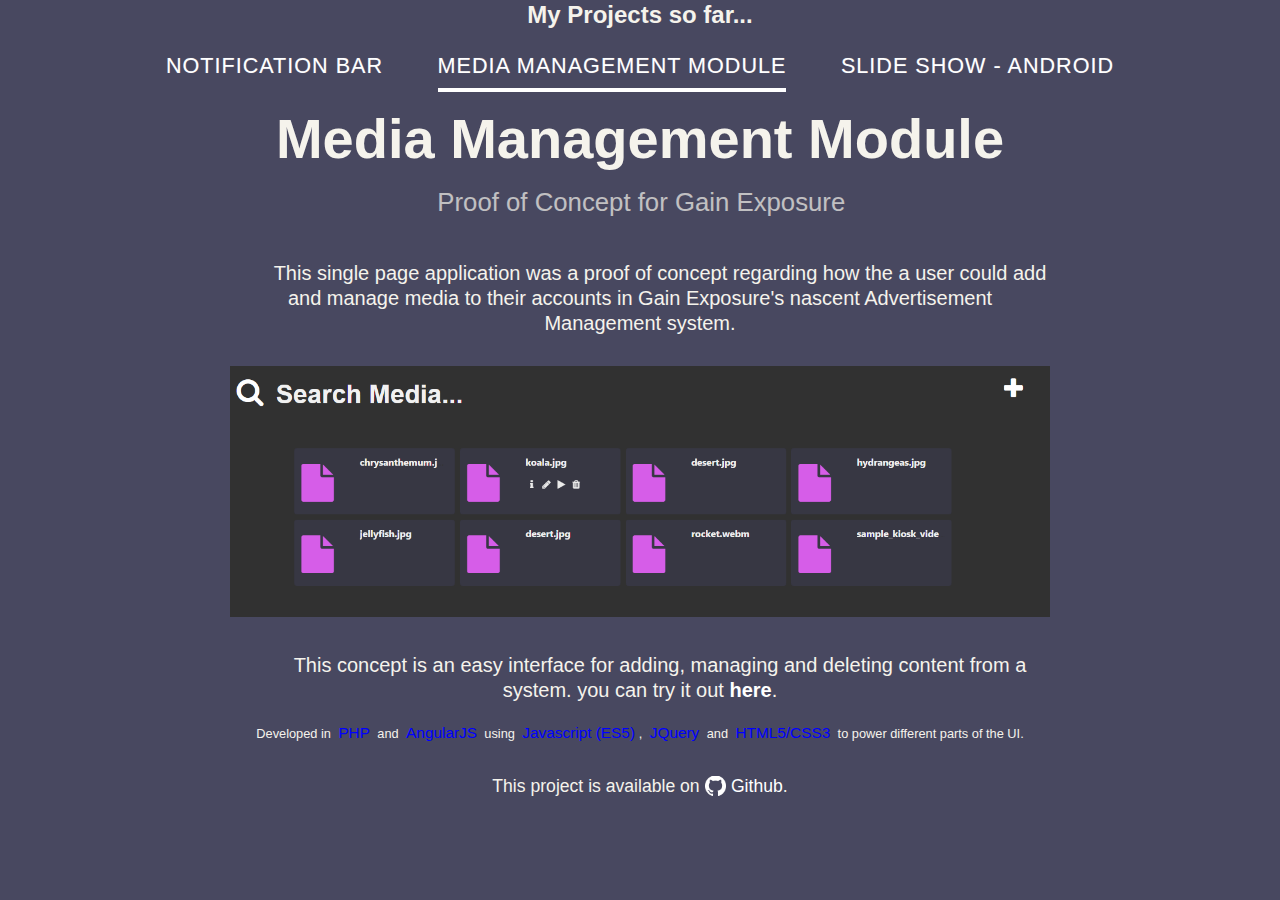
==== commit 0a92253a: "Notification bar working." ====
--- a/index.html
+++ b/index.html
@@ -12,7 +12,7 @@
     <!-- Styles -->
     <link rel="stylesheet" href="./css/style.css">
   </head>
-  <body data-gr-c-s-loaded="true" class="media_module">
+  <body data-gr-c-s-loaded="true" id="sceneElement" class="media_module" data-viewport="0">
     <div id="page_wrapper" data-transition="moveright" class="">
 		<div class="page_header wrap">
 			<div>
@@ -25,25 +25,26 @@
 			</nav>
 		</div>
 		<div class="page_content wrap">
-			<div class="project_description sceneElement" data-viewport="0">
+			<div class="project_description">
 				<header class="nav_header">
 					<h1>Media Management Module</h1>
 					<h1><span>Proof of Concept for Gain Exposure</span></h1>
 				</header>
 				<div class="project_info">
-					<div class="description">
-						<p>
-							This single page application was a proof of concept regarding how the a user could add and manage media to their accounts in Gain Exposure's nascent Advertisement Management system.
-						</p>
-						<img src="img/media_module.png" alt="Media_module Screenshot">
-						<p>
-							This concept is an easy interface for adding, managing and deleting content from a system. you can try it out here.
-						</p>
+					<div class="sceneElement" data-viewport="0">
+						<div class="description">
+							<p>
+								This single page application was a proof of concept regarding how the a user could add and manage media to their accounts in Gain Exposure's nascent Advertisement Management system.
+							</p>
+							<img src="img/media_module.png" alt="Media_module Screenshot">
+							<p>
+								This concept is an easy interface for adding, managing and deleting content from a system. you can try it out <a href="http://iamrahulap.tigrimigri.com/media-poc/" style="font-weight: bold;">here</a>.
+							</p>
+						</div>
+						<div class="tools_used">
+							<p>Developed in <span>PHP</span> and <span>AngularJS</span> using <span>Javascript (ES5)</span>, <span>JQuery</span> and <span>HTML5/CSS3</span> to power different parts of the UI.</p>
+						</div>
 					</div>
-					<div class="tools_used">
-						<p>Developed in <span>PHP</span> and <span>AngularJS</span> using <span>Javascript (ES5)</span>, <span>JQuery</span> and <span>HTML5/CSS3</span> to power different parts of the UI.</p>
-					</div>
-					
 				</div>
 			</div>
 		</div>
@@ -56,7 +57,7 @@
 
     <!-- Scripts -->
     <script src="./js/jquery-2.2.1.min.js"></script>
-    <script src="./js/jquery.smoothState.min.js"></script>
-    <script src="./js/main.js"></script>
+    <!-- <script src="./js/jquery.smoothState.min.js"></script> -->
+    <!-- <script src="./js/main.js"></script> -->
   
 </body></html>--- a/css/style.css
+++ b/css/style.css
@@ -183,6 +183,15 @@
 	font-size: 46%;
 	font-weight: 300;
 	opacity: 0.7;
+}
+
+.nav_header h1 span a {
+	font-weight: bold;
+	opacity: 1;
+}
+
+.nav_header h1 span a:hover {
+	opacity: 1;
 }
 
 nav a {
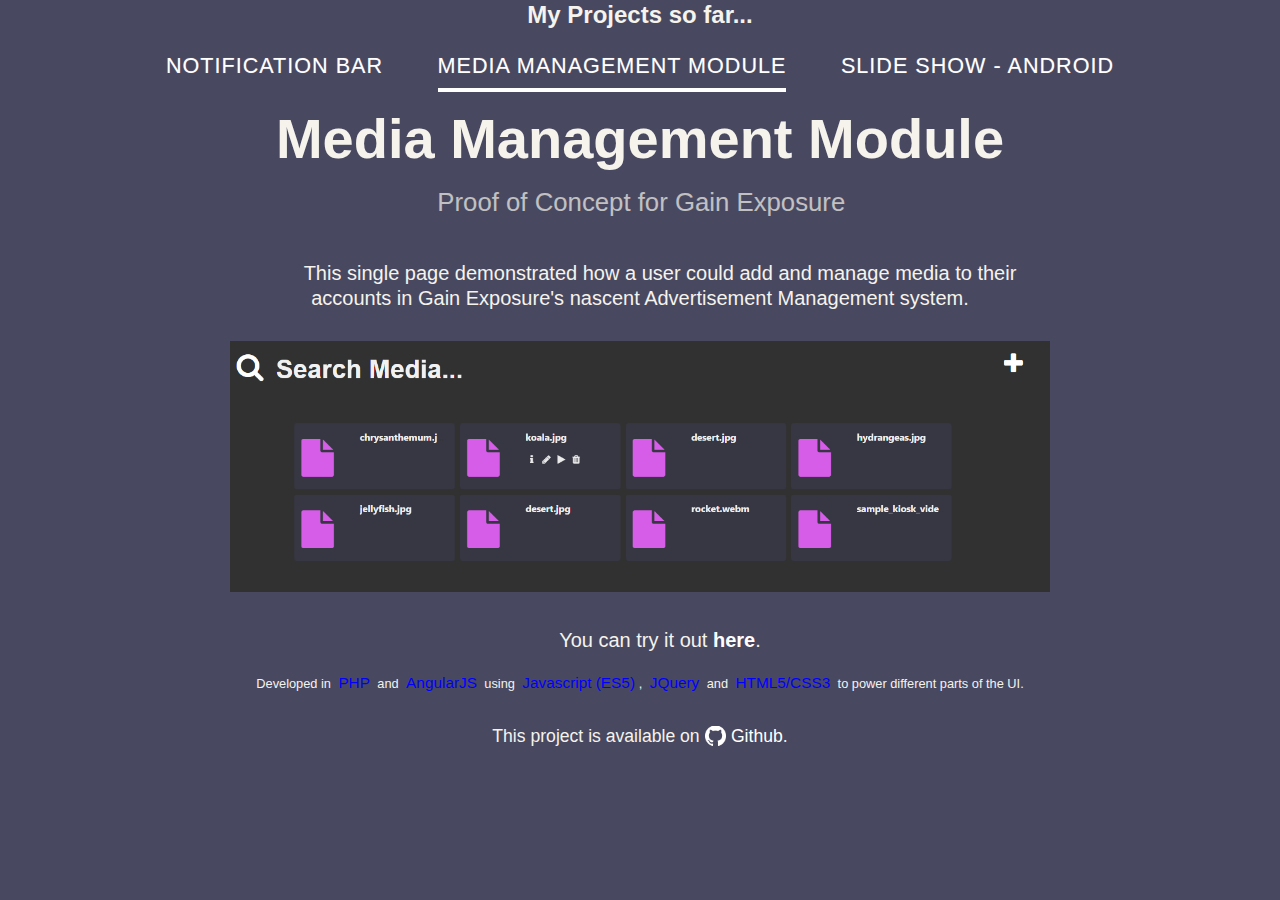
==== commit aa8dc410: "Refinements in UI." ====
--- a/index.html
+++ b/index.html
@@ -13,7 +13,7 @@
     <link rel="stylesheet" href="./css/style.css">
   </head>
   <body data-gr-c-s-loaded="true" id="sceneElement" class="media_module" data-viewport="0">
-    <div id="page_wrapper" data-transition="moveright" class="">
+    <div id="page_wrapper" data-transition="fade" class="">
 		<div class="page_header wrap">
 			<div>
 				<H2>My Projects so far...</h2>
@@ -34,11 +34,11 @@
 					<div class="sceneElement" data-viewport="0">
 						<div class="description">
 							<p>
-								This single page application was a proof of concept regarding how the a user could add and manage media to their accounts in Gain Exposure's nascent Advertisement Management system.
+								This single page demonstrated how a user could add and manage media to their accounts in Gain Exposure's nascent Advertisement Management system.
 							</p>
 							<img src="img/media_module.png" alt="Media_module Screenshot">
 							<p>
-								This concept is an easy interface for adding, managing and deleting content from a system. you can try it out <a href="http://iamrahulap.tigrimigri.com/media-poc/" style="font-weight: bold;">here</a>.
+								You can try it out <a href="http://iamrahulap.tigrimigri.com/media-poc/" style="font-weight: bold;">here</a>.
 							</p>
 						</div>
 						<div class="tools_used">
--- a/css/style.css
+++ b/css/style.css
@@ -109,6 +109,49 @@
 .android_slide {
 	position: relative;
 	background: #27ae60;
+}
+
+.android_slide::-webkit-scrollbar {
+    height: 0.6em;
+}
+
+.android_slide::-webkit-scrollbar-track
+{
+	-webkit-box-shadow: inset 0 0 0px rgba(0,0,0,0.3);
+	/* border-radius: 10px; */
+	background-color: #27ae60;
+	/* background-color: #F5F5F5; */
+}
+
+.android_slide::-webkit-scrollbar
+{
+	width: 12px;
+	background-color: #27ae60;
+	/* background-color: #F5F5F5; */
+}
+
+.android_slide::-webkit-scrollbar-thumb
+{
+	border-radius: 10px;
+	-webkit-box-shadow: inset 0 0 6px rgba(0,0,0,.3);
+	/* background-color: #D62929;*/
+	background-color: #FFFFFF;
+}
+
+.android_slide::-webkit-scrollbar-button:vertical:increment {
+   
+}
+
+.android_slide::-webkit-scrollbar-button:vertical:increment:hover {
+   
+}
+
+.android_slide::-webkit-scrollbar-button:vertical:decrement {
+   
+}
+
+.android_slide::-webkit-scrollbar-button:vertical:decrement:hover {
+   
 }
 
 /*
@@ -536,6 +579,7 @@
 }
 
 #page_wrapper[data-transition=fade] .sceneElement {
+	animation-duration: .8s;
     -webkit-animation-name: fadeIn;
     animation-name: fadeIn;
 }
